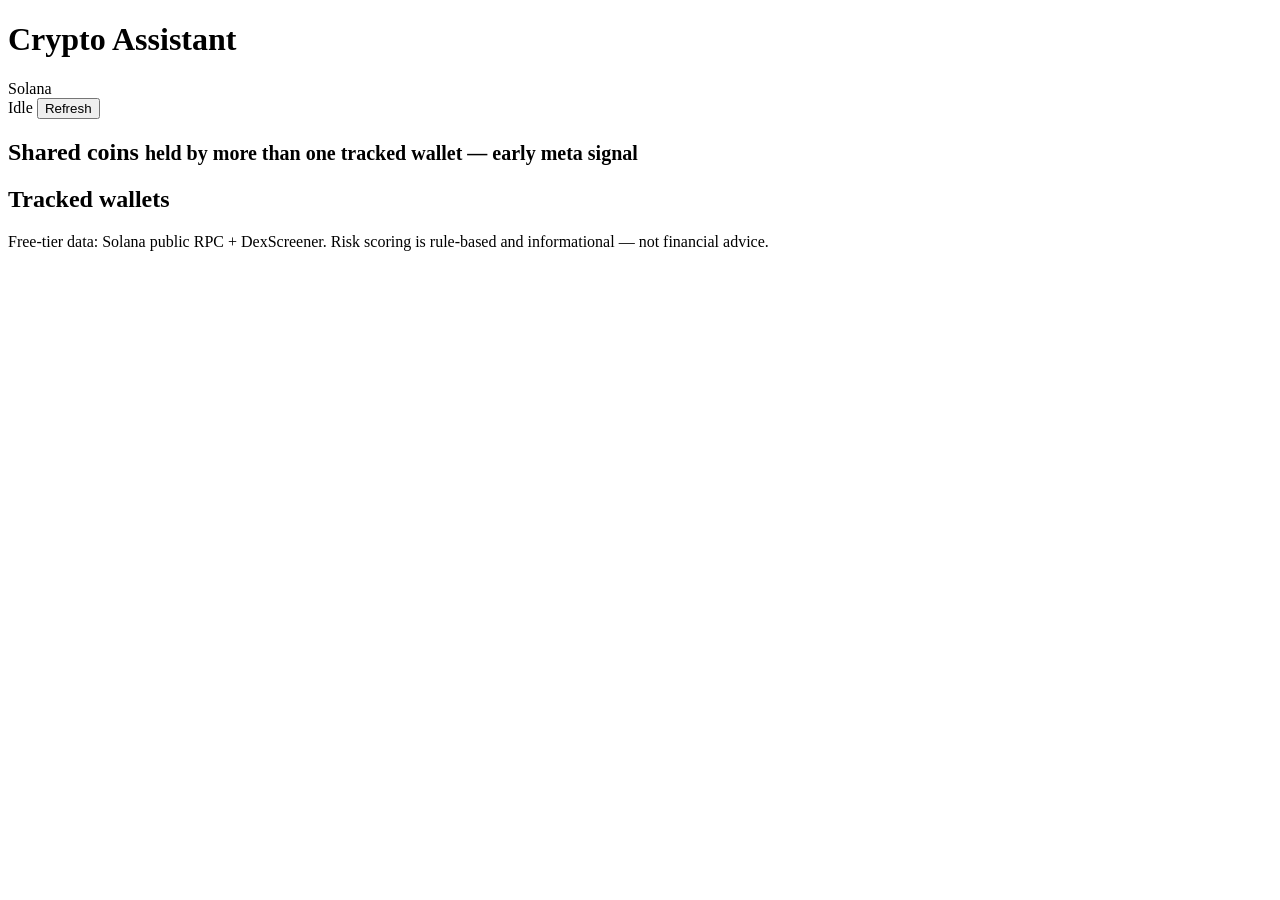
==== crypto-assistant/frontend/index.html @ 5a44b265 "Add Solana crypto investment assistant (Phase 1: wallet tracking + coin analysis) Web dashboard givi" ====
<!DOCTYPE html>
<html lang="en">
<head>
  <meta charset="UTF-8" />
  <meta name="viewport" content="width=device-width, initial-scale=1.0" />
  <title>Crypto Investment Assistant</title>
  <link rel="stylesheet" href="/static/styles.css" />
</head>
<body>
  <header class="topbar">
    <div class="brand">
      <span class="dot"></span>
      <h1>Crypto Assistant</h1>
      <span class="chain-tag">Solana</span>
    </div>
    <div class="controls">
      <span id="status" class="status">Idle</span>
      <button id="refresh">Refresh</button>
    </div>
  </header>

  <main>
    <section class="stats" id="stats"></section>

    <section class="panel">
      <h2>Shared coins <small>held by more than one tracked wallet — early meta signal</small></h2>
      <div id="shared" class="shared-grid"></div>
    </section>

    <section class="panel">
      <h2>Tracked wallets</h2>
      <div id="wallets"></div>
    </section>
  </main>

  <footer>
    <p>Free-tier data: Solana public RPC + DexScreener. Risk scoring is rule-based and informational — not financial advice.</p>
  </footer>

  <script src="/static/app.js"></script>
</body>
</html>
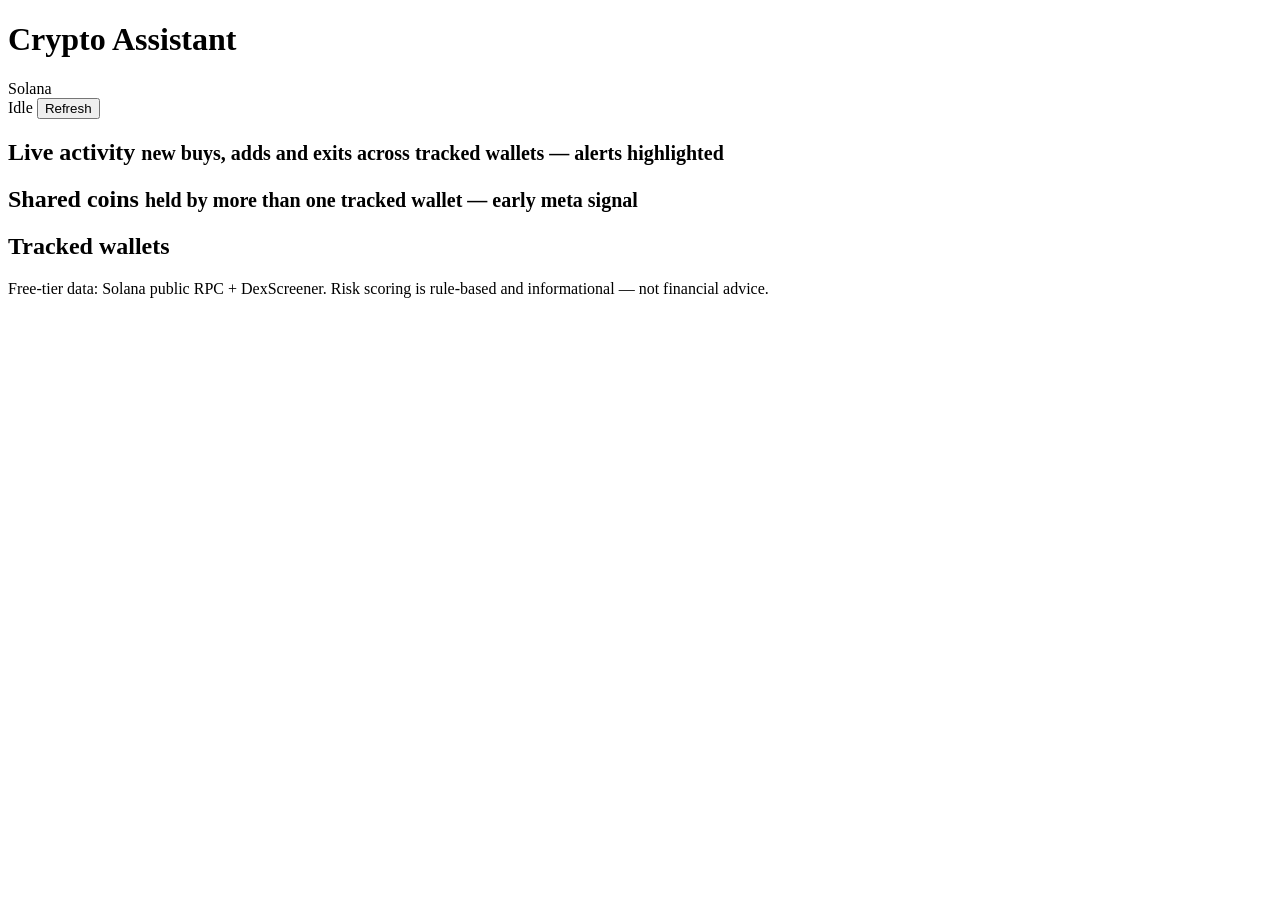
==== commit bd89fe91: "Add live activity feed + scheduled polling (Phase 2) Background poller snapshots each tracked wallet" ====
--- a/crypto-assistant/frontend/index.html
+++ b/crypto-assistant/frontend/index.html
@@ -23,6 +23,11 @@
     <section class="stats" id="stats"></section>
 
     <section class="panel">
+      <h2>Live activity <small>new buys, adds and exits across tracked wallets — alerts highlighted</small></h2>
+      <div id="activity" class="feed"></div>
+    </section>
+
+    <section class="panel">
       <h2>Shared coins <small>held by more than one tracked wallet — early meta signal</small></h2>
       <div id="shared" class="shared-grid"></div>
     </section>
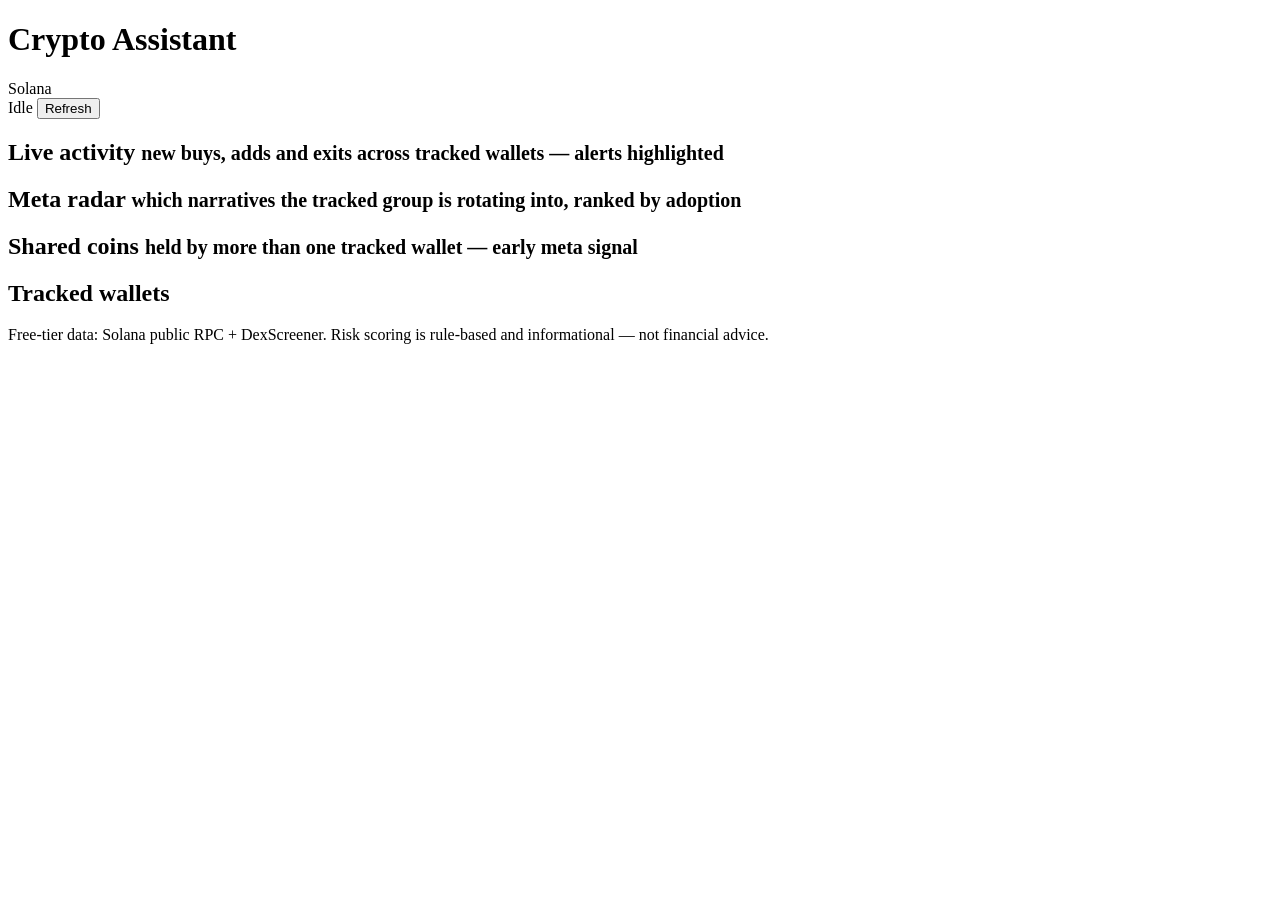
==== commit 5afcc70e: "Add meta radar: classify holdings into narratives and rank adoption (Phase 4) A transparent keyword " ====
--- a/crypto-assistant/frontend/index.html
+++ b/crypto-assistant/frontend/index.html
@@ -28,6 +28,11 @@
     </section>
 
     <section class="panel">
+      <h2>Meta radar <small>which narratives the tracked group is rotating into, ranked by adoption</small></h2>
+      <div id="metas" class="meta-grid"></div>
+    </section>
+
+    <section class="panel">
       <h2>Shared coins <small>held by more than one tracked wallet — early meta signal</small></h2>
       <div id="shared" class="shared-grid"></div>
     </section>
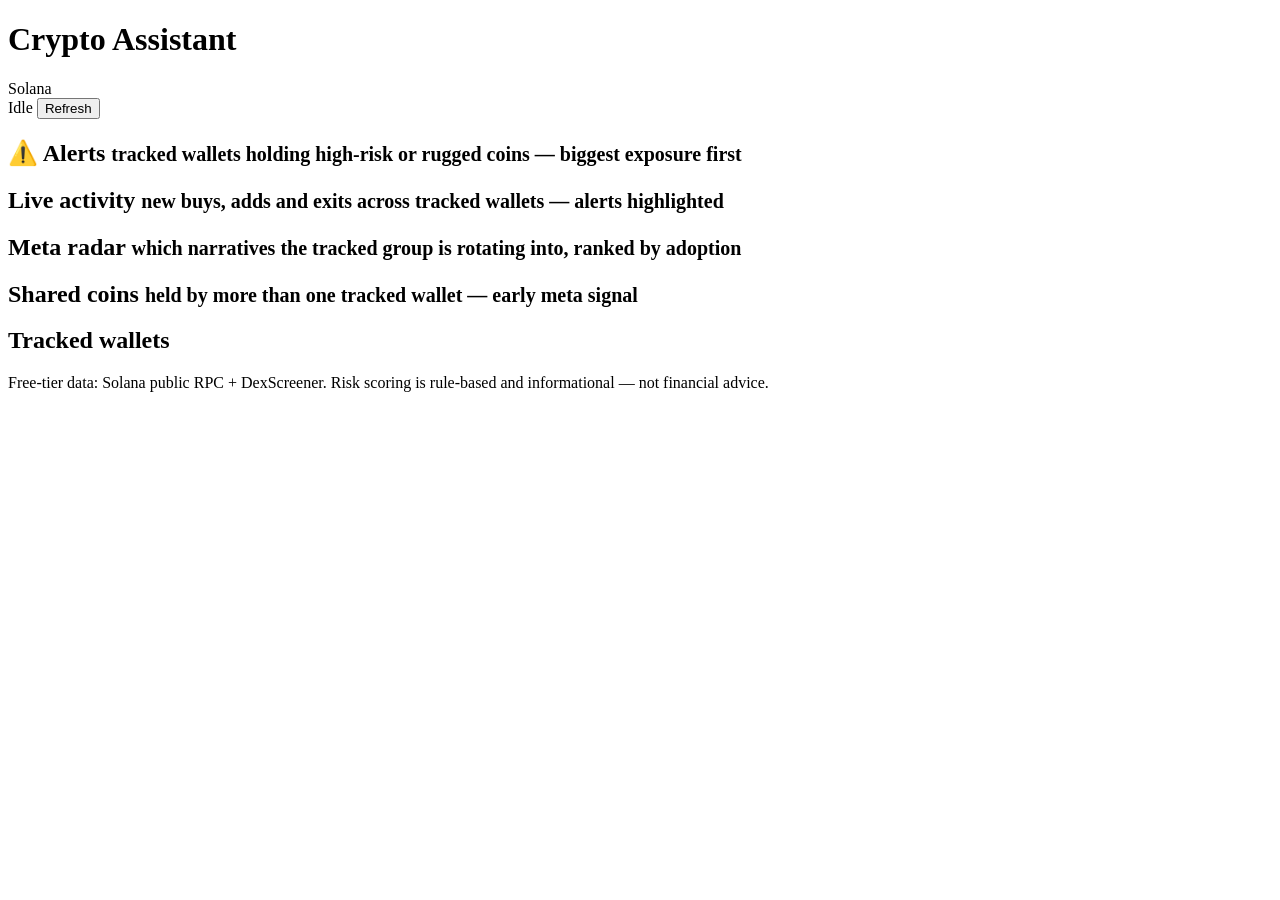
==== commit 3b42bf4d: "Add RugCheck enrichment + consolidated alerts panel (Phase 3) Deeper scam analysis and an owner-faci" ====
--- a/crypto-assistant/frontend/index.html
+++ b/crypto-assistant/frontend/index.html
@@ -21,6 +21,11 @@
 
   <main>
     <section class="stats" id="stats"></section>
+
+    <section class="panel" id="alerts-panel">
+      <h2>⚠️ Alerts <small>tracked wallets holding high-risk or rugged coins — biggest exposure first</small></h2>
+      <div id="alerts"></div>
+    </section>
 
     <section class="panel">
       <h2>Live activity <small>new buys, adds and exits across tracked wallets — alerts highlighted</small></h2>
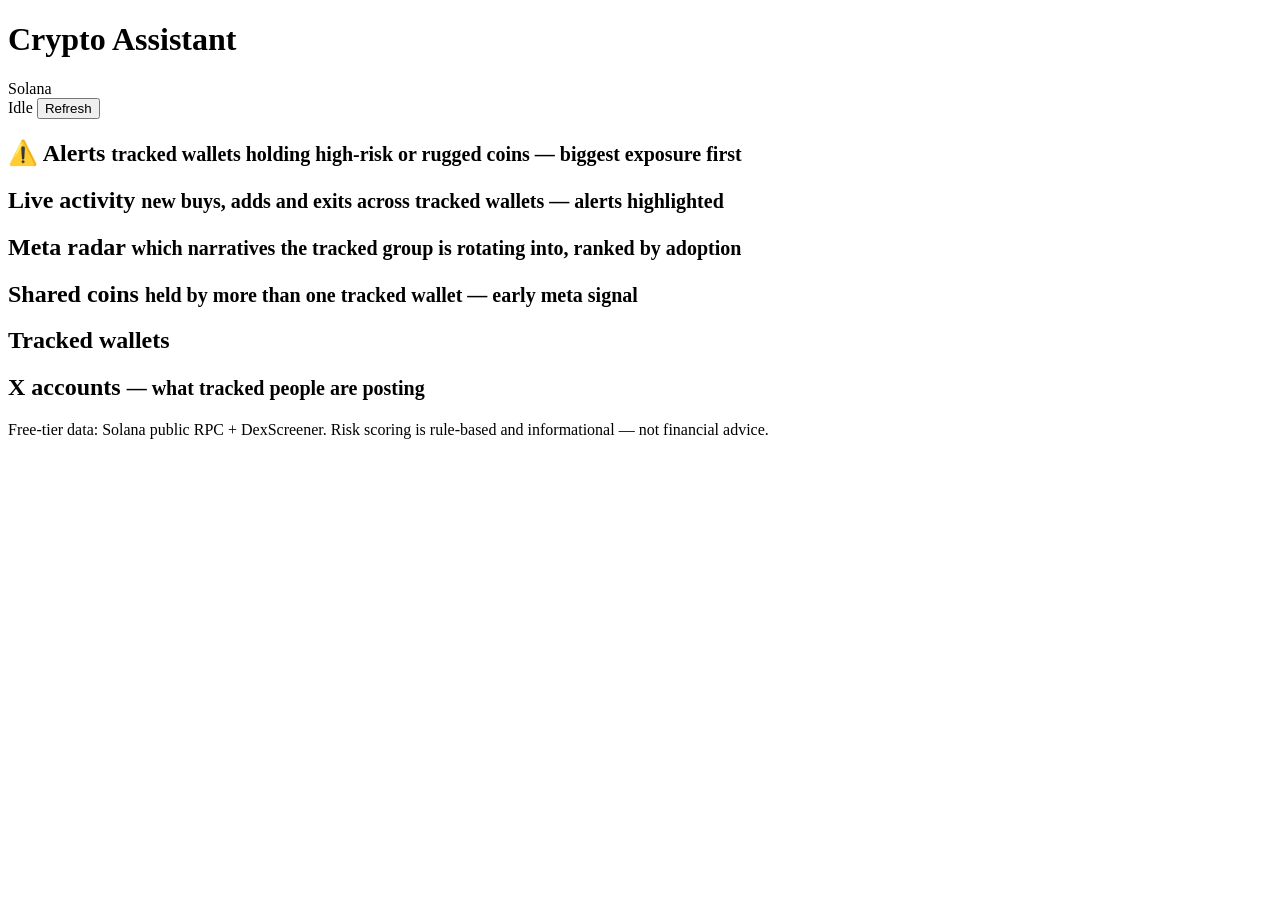
==== commit 92e2abea: "Add X account tracking scaffold with pluggable provider (Phase 5) Per-person X handle tracking linke" ====
--- a/crypto-assistant/frontend/index.html
+++ b/crypto-assistant/frontend/index.html
@@ -46,6 +46,11 @@
       <h2>Tracked wallets</h2>
       <div id="wallets"></div>
     </section>
+
+    <section class="panel">
+      <h2>X accounts <small id="x-provider">— what tracked people are posting</small></h2>
+      <div id="accounts"></div>
+    </section>
   </main>
 
   <footer>
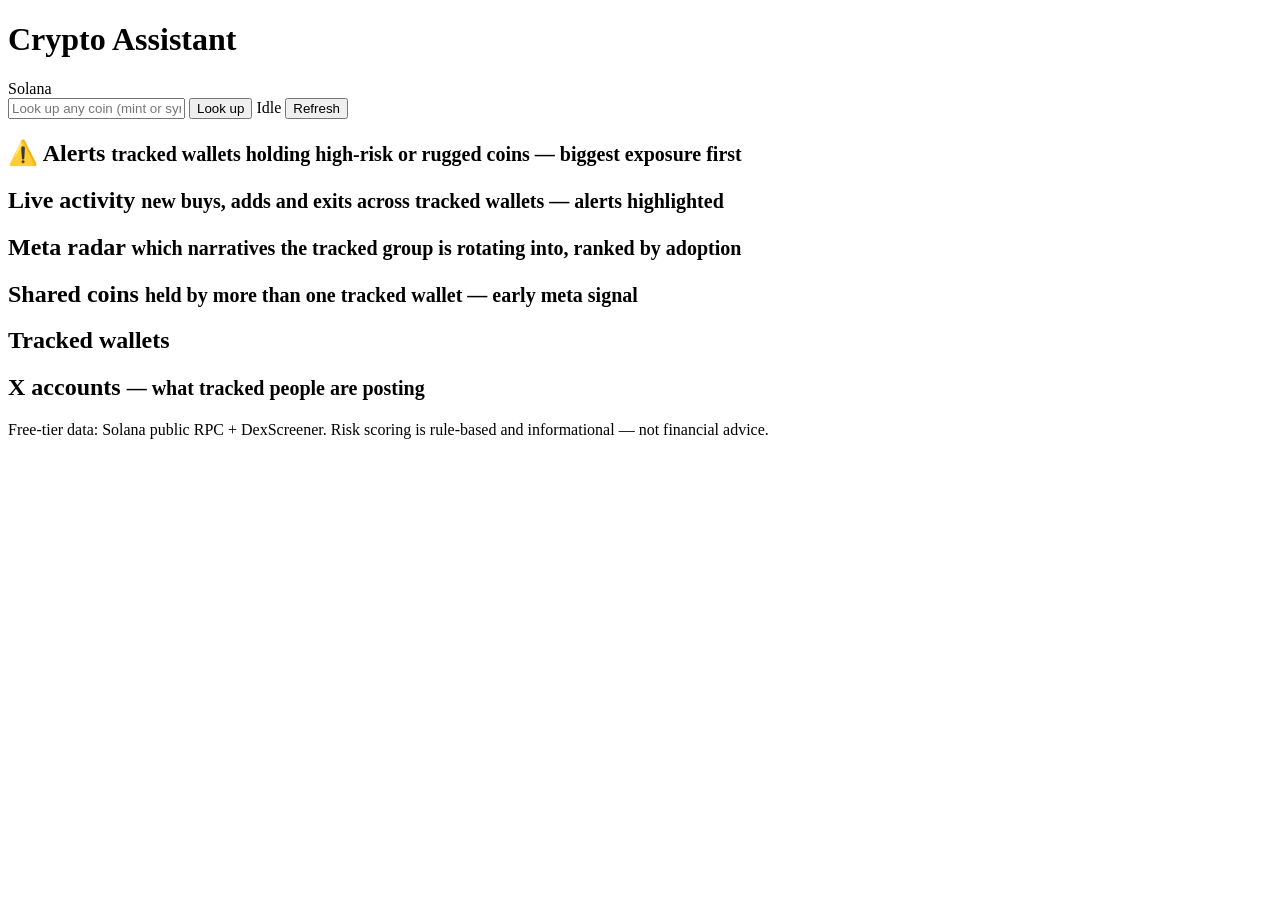
==== commit e706ed30: "Add on-demand coin lookup (search any coin by mint or symbol) Extends market-data fetch beyond track" ====
--- a/crypto-assistant/frontend/index.html
+++ b/crypto-assistant/frontend/index.html
@@ -14,12 +14,16 @@
       <span class="chain-tag">Solana</span>
     </div>
     <div class="controls">
+      <input id="coin-q" class="coin-input" placeholder="Look up any coin (mint or symbol)…" />
+      <button id="lookup">Look up</button>
       <span id="status" class="status">Idle</span>
       <button id="refresh">Refresh</button>
     </div>
   </header>
 
   <main>
+    <div id="lookup-result"></div>
+
     <section class="stats" id="stats"></section>
 
     <section class="panel" id="alerts-panel">
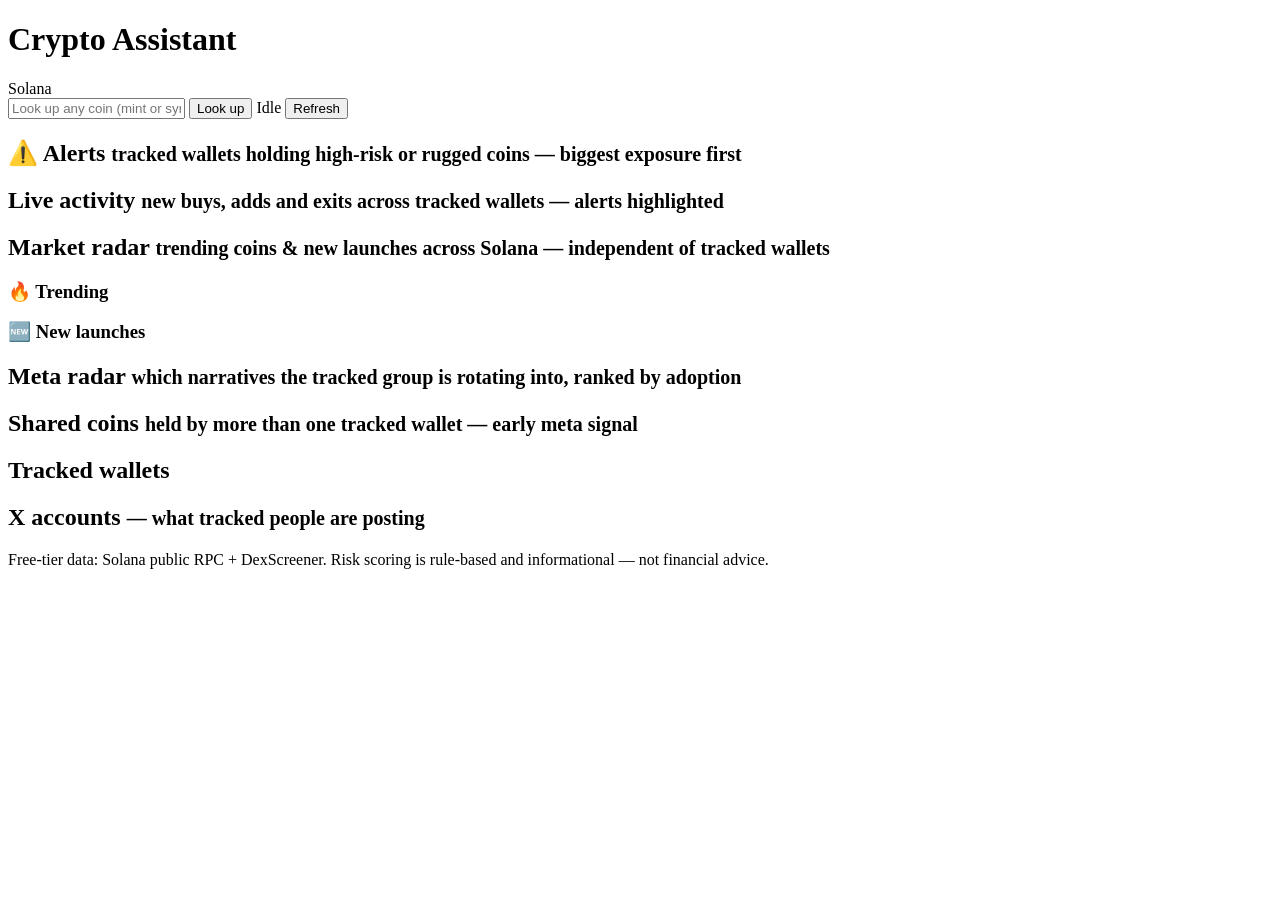
==== commit 118bef66: "Add price charts, market radar, and GeckoTerminal backup source Completes the market-data expansion " ====
--- a/crypto-assistant/frontend/index.html
+++ b/crypto-assistant/frontend/index.html
@@ -37,6 +37,14 @@
     </section>
 
     <section class="panel">
+      <h2>Market radar <small>trending coins &amp; new launches across Solana — independent of tracked wallets</small></h2>
+      <div class="market-cols">
+        <div><h3 class="sub">🔥 Trending</h3><div id="trending"></div></div>
+        <div><h3 class="sub">🆕 New launches</h3><div id="new-launches"></div></div>
+      </div>
+    </section>
+
+    <section class="panel">
       <h2>Meta radar <small>which narratives the tracked group is rotating into, ranked by adoption</small></h2>
       <div id="metas" class="meta-grid"></div>
     </section>
